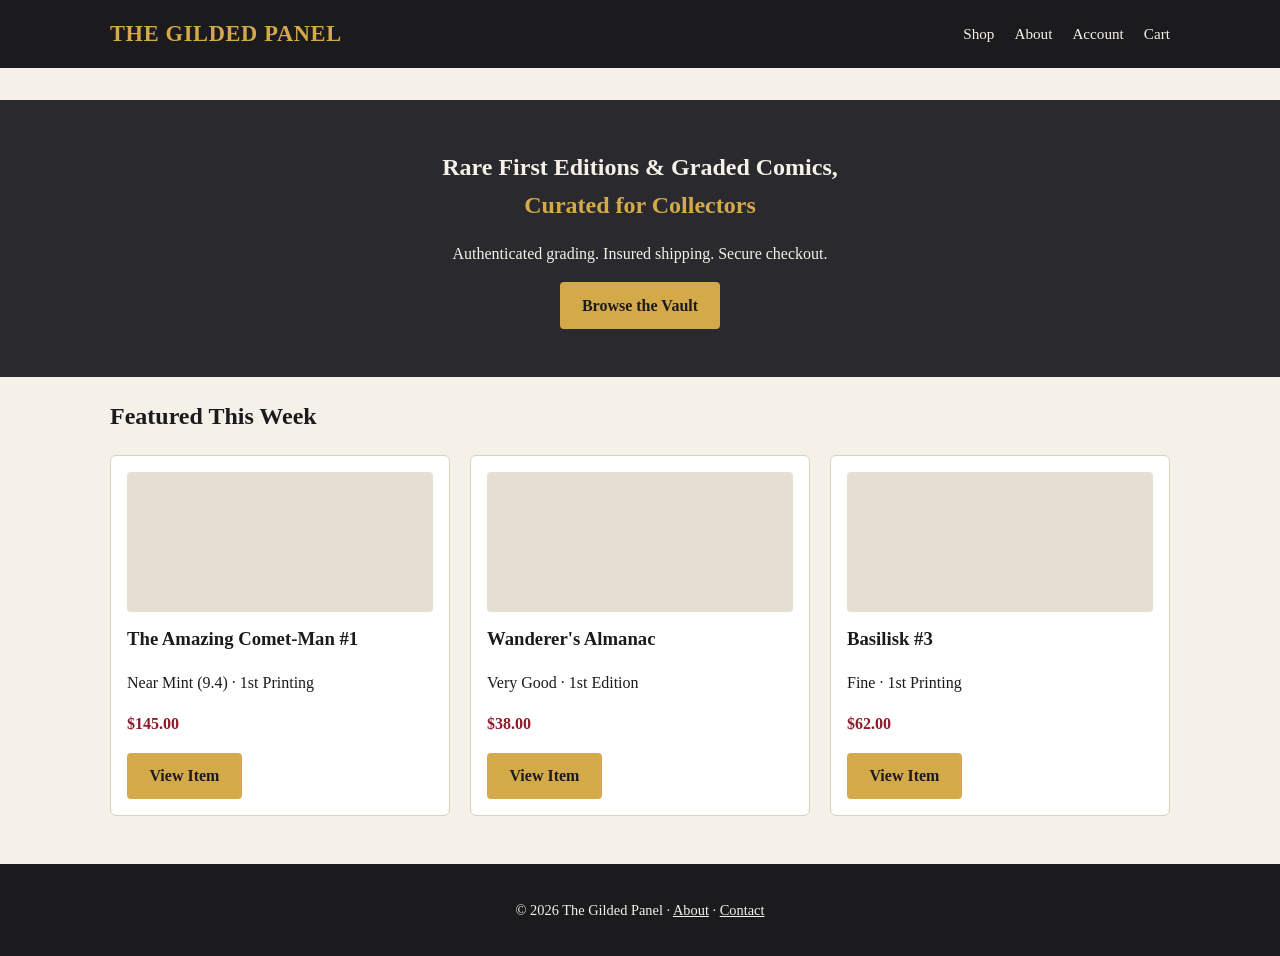
==== index.html @ 9697b72f "Add files via upload" ====
<!DOCTYPE html>
<html lang="en">

<head>
    <!--
        Author: Valentin Esparza
        Date: 8/23/2026
        Purpose: Store Homepage for The Gilded Panel. Fulfills the Week 1
                 roadmap milestone (branded static homepage).
    -->
    <meta charset="UTF-8">
    <meta name="viewport" content="width=device-width, initial-scale=1.0">
    <title>The Gilded Panel — Rare Books &amp; Collectible Comics</title>
    <link rel="stylesheet" href="styles.css">
    <script src="jsmain.js" defer></script>
</head>

<body>

    <header class="site-header">
        <div class="container">
            <a class="brand" href="index.html">THE GILDED PANEL</a>
            <nav class="main-nav" aria-label="Primary">
                <ul>
                    <li><a href="shop.html">Shop</a></li>
                    <li><a href="about.html">About</a></li>
                    <li><a href="account.html">Account</a></li>
                    <li><a href="cart.html">Cart</a></li>
                </ul>
            </nav>
        </div>
    </header>

    <main>
        <!-- Hero -->
        <section class="hero">
            <h1>Rare First Editions &amp; Graded Comics,<br><span class="accent">Curated for Collectors</span></h1>
            <p>Authenticated grading. Insured shipping. Secure checkout.</p>
            <a class="btn" href="shop.html">Browse the Vault</a>
        </section>

        <!-- Featured Collection -->
        <section class="container">
            <h2>Featured This Week</h2>
            <div class="product-grid">
                <article class="product-card">
                    <div class="cover"></div>
                    <h3>The Amazing Comet-Man #1</h3>
                    <p>Near Mint (9.4) · 1st Printing</p>
                    <p class="price">$145.00</p>
                    <a class="btn" href="product.html">View Item</a>
                </article>
                <article class="product-card">
                    <div class="cover"></div>
                    <h3>Wanderer's Almanac</h3>
                    <p>Very Good · 1st Edition</p>
                    <p class="price">$38.00</p>
                    <a class="btn" href="product.html">View Item</a>
                </article>
                <article class="product-card">
                    <div class="cover"></div>
                    <h3>Basilisk #3</h3>
                    <p>Fine · 1st Printing</p>
                    <p class="price">$62.00</p>
                    <a class="btn" href="product.html">View Item</a>
                </article>
            </div>
        </section>
    </main>

    <footer class="site-footer">
        <p>&copy; 2026 The Gilded Panel · <a href="about.html">About</a> · <a href="about.html">Contact</a></p>
    </footer>

</body>

</html>
---- styles.css ----
/*
    Author: Valentin Esparza
    Date: 8/23/2026
    Purpose: Shared external stylesheet for The Gilded Panel. Implements the
             approved brand theme (ink/parchment/gold/crimson palette) and
             the responsive layout mechanics used across every page.
*/

/* ==========================================================
   Brand Theme Variables (from Project Proposal)
   ========================================================== */
:root {
    --ink: #1b1b1e;
    --parchment: #f5f1e8;
    --gold: #d4a94a;
    --crimson: #8c1c2b;
    --gray: #6e6a64;
    --card-bg: #ffffff;
}

/* ==========================================================
   Global / Reset
   ========================================================== */
* {
    box-sizing: border-box;
}

body {
    margin: 0;
    font-family: Georgia, "Times New Roman", serif;
    background-color: var(--parchment);
    color: var(--ink);
    line-height: 1.6;
}

a {
    color: inherit;
}

.container {
    max-width: 1100px;
    margin: 0 auto;
    padding: 0 1.25rem;
}

/* ==========================================================
   Site Header / Navigation
   ========================================================== */
.site-header {
    background-color: var(--ink);
    color: var(--parchment);
    padding: 1rem 0;
}

.site-header .container {
    display: flex;
    flex-wrap: wrap;
    align-items: center;
    justify-content: space-between;
    gap: 0.75rem;
}

.brand {
    color: var(--gold);
    font-size: 1.4rem;
    font-weight: bold;
    text-decoration: none;
    letter-spacing: 0.03em;
}

.main-nav ul {
    list-style: none;
    display: flex;
    flex-wrap: wrap;
    gap: 1.25rem;
    margin: 0;
    padding: 0;
}

.main-nav a {
    color: var(--parchment);
    text-decoration: none;
    font-size: 0.95rem;
}

.main-nav a:hover {
    color: var(--gold);
}

/* ==========================================================
   Hero
   ========================================================== */
.hero {
    background-color: #2a2a2e;
    color: var(--parchment);
    text-align: center;
    padding: 3rem 1.25rem;
}

.hero h1 {
    margin: 0 0 0.5rem;
}

.hero .accent {
    color: var(--gold);
}

/* ==========================================================
   Buttons
   ========================================================== */
.btn {
    display: inline-block;
    background-color: var(--gold);
    color: var(--ink);
    padding: 0.65rem 1.4rem;
    border-radius: 4px;
    text-decoration: none;
    font-weight: bold;
    border: none;
    cursor: pointer;
}

.btn-crimson {
    background-color: var(--crimson);
    color: var(--parchment);
}

/* ==========================================================
   Page Main Content
   ========================================================== */
main {
    padding: 2rem 0 3rem;
}

main h1 {
    margin-top: 0;
}

/* ==========================================================
   Product Grid (Flexbox, responsive)
   ========================================================== */
.product-grid {
    display: flex;
    flex-wrap: wrap;
    gap: 1.25rem;
}

.product-card {
    box-sizing: border-box;
    flex: 1 1 100%;
    background-color: var(--card-bg);
    border: 1px solid #d9d2bd;
    border-radius: 6px;
    padding: 1rem;
}

.cover {
    background-color: #e4dfd0;
    border-radius: 4px;
}

.product-card .cover {
    height: 140px;
    margin-bottom: 0.75rem;
}

.product-card h3 {
    margin: 0 0 0.25rem;
}

.product-card .price {
    color: var(--crimson);
    font-weight: bold;
}

/* ==========================================================
   Forms (checkout, account, contact)
   ========================================================== */
form.stack {
    display: flex;
    flex-direction: column;
    gap: 0.9rem;
    max-width: 480px;
}

.filter-row {
    display: flex;
    flex-wrap: wrap;
    gap: 1.5rem;
    margin-bottom: 1.5rem;
}

.filter-row div {
    width: 200px;
}

fieldset {
    border: 1px solid #d9d2bd;
    border-radius: 6px;
    padding: 1rem;
}

legend {
    font-weight: bold;
    color: var(--crimson);
    padding: 0 0.4rem;
}

label {
    font-weight: bold;
    display: block;
    margin-bottom: 0.25rem;
}

input,
select {
    width: 100%;
    padding: 0.5rem;
    border: 1px solid var(--gray);
    border-radius: 4px;
    font-family: inherit;
}

/* ==========================================================
   Tables (cart, order history)
   ========================================================== */
table {
    width: 100%;
    border-collapse: collapse;
}

caption {
    text-align: left;
    font-weight: bold;
    margin-bottom: 0.5rem;
}

th {
    background-color: var(--ink);
    color: var(--parchment);
    text-align: left;
    padding: 0.5rem;
}

td {
    padding: 0.5rem;
    border-top: 1px solid #d9d2bd;
}

/* ==========================================================
   Discount / Coupon Result
   ========================================================== */
#discountResult {
    font-weight: bold;
    color: var(--crimson);
}

/* ==========================================================
   Site Footer
   ========================================================== */
.site-footer {
    background-color: var(--ink);
    color: var(--parchment);
    text-align: center;
    padding: 1.25rem 0;
    font-size: 0.9rem;
}

/* ==========================================================
   Responsive Breakpoints
   ========================================================== */

/* Tablet: two product cards per row */
@media (min-width: 768px) {
    .product-card {
        flex: 1 1 calc(50% - 1.25rem);
    }
}

@media (min-width: 1024px) {
    .product-card {
        flex: 1 1 calc(33.333% - 1.25rem);
    }
}

/* ==========================================================
   Out of Stock
   ========================================================== */
.out-of-stock {
    opacity: 0.45;
    filter: grayscale(100%);
}

.stock-count {
    font-size: 0.85rem;
    color: var(--gray);
    margin-bottom: 0.5rem;
}

.mouse-tooltip {
    position: fixed;
    pointer-events: none;
    background: var(--crimson);
    color: var(--parchment);
    padding: 0.5rem 0.75rem;
    border-radius: 6px;
    opacity: 0;
    z-index: 9999;
    font-size: 0.85rem;
    transition: opacity 0.15s ease;
}

.mouse-tooltip.show {
    opacity: 1;
}

/* ==========================================================
   Add to Cart Notification (Visual Feedback)
   ========================================================== */
.notification {
    position: fixed;
    bottom: 20px;
    right: 20px;
    background: var(--gold);
    color: var(--ink);
    padding: 1rem 1.5rem;
    border-radius: 6px;
    font-weight: bold;
    opacity: 0;
    transition: opacity 0.4s ease;
    z-index: 1000;
}

.notification.show {
    opacity: 1;
}

/* ==========================================================
   Cart Table Quantity Buttons
   ========================================================== */
.increase-btn,
.decrease-btn {
    width: auto;
    padding: 0.2rem 0.6rem;
    margin: 0 0.3rem;
}

.remove-btn {
    width: auto;
    padding: 0.3rem 0.6rem;
    margin-left: 0.5rem;
    background-color: var(--crimson);
    color: var(--parchment);
}
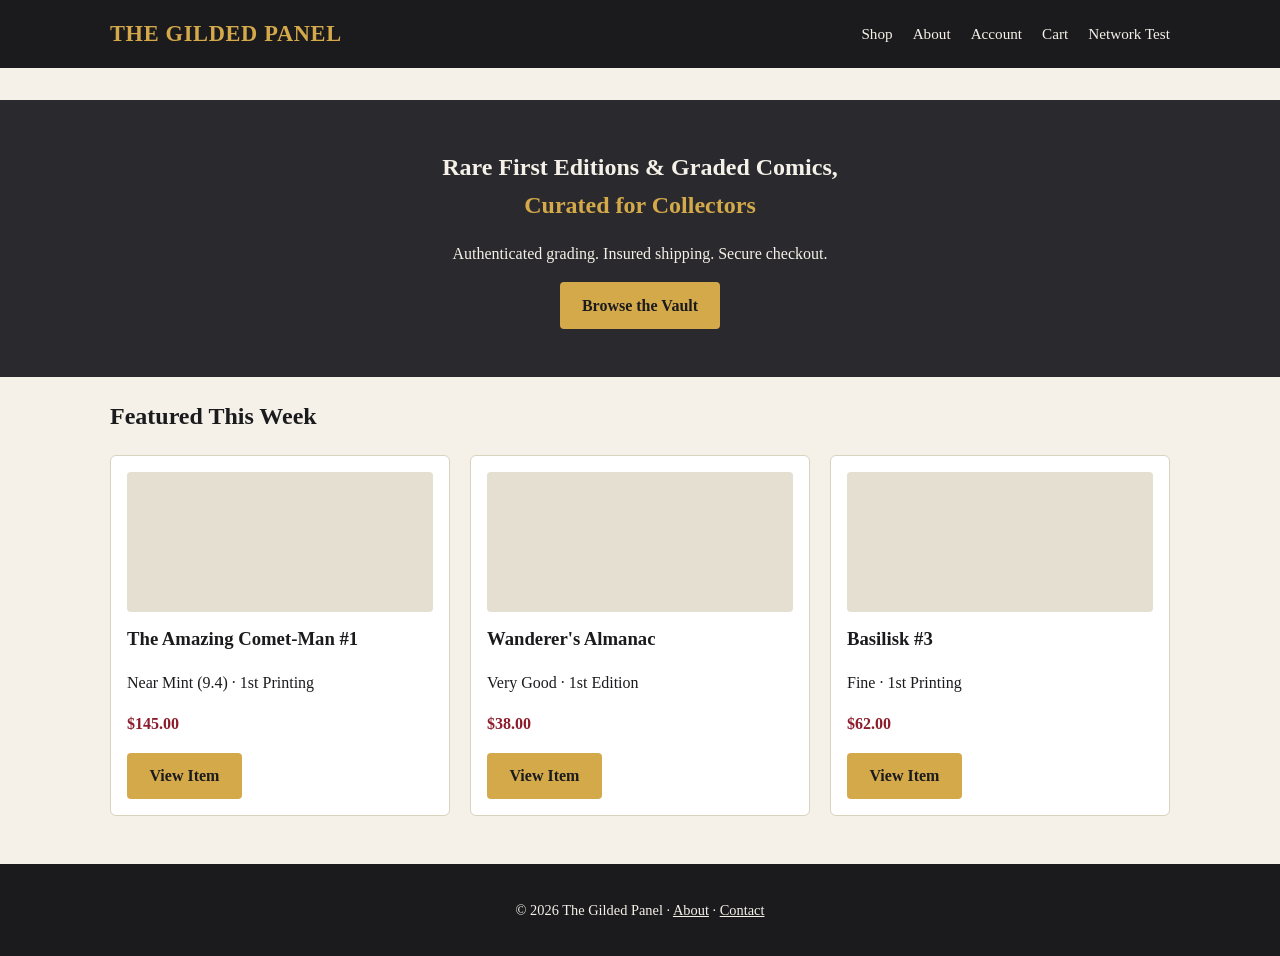
==== commit 277b4458: "Add 'Network Test' link to navigation menu" ====
--- a/index.html
+++ b/index.html
@@ -26,6 +26,7 @@
                     <li><a href="about.html">About</a></li>
                     <li><a href="account.html">Account</a></li>
                     <li><a href="cart.html">Cart</a></li>
+                    <li><a href="network.html">Network Test</a></li>
                 </ul>
             </nav>
         </div>
@@ -74,4 +75,4 @@
 
 </body>
 
-</html>+</html>
